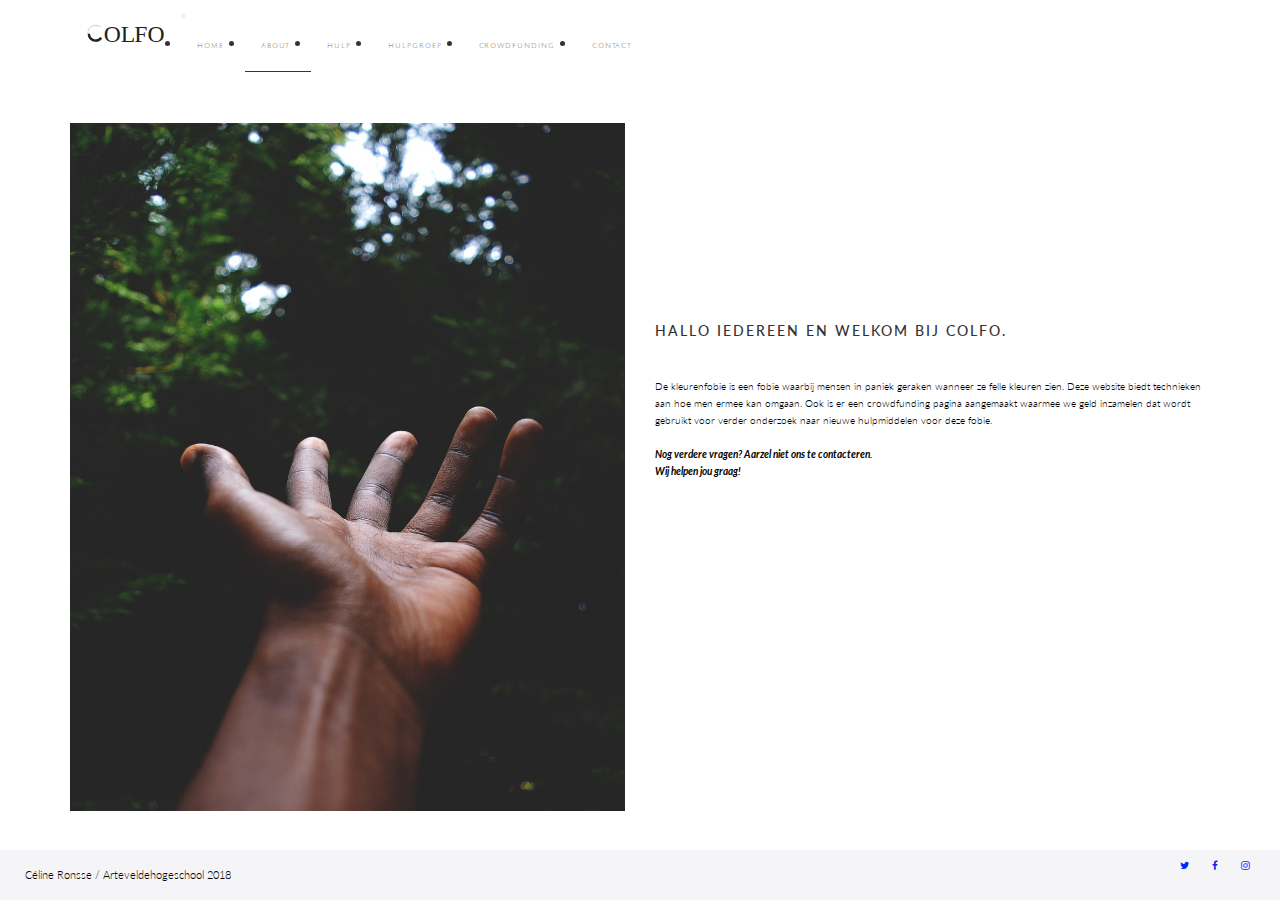
==== about.html @ eaca3eab "test" ====
<!doctype html>
<html lang="nl">
  <head>
    <!-- Required meta tags -->
    <meta charset="utf-8">
    <meta http-equiv="X-UA-Compatible" content="IE=edge">
    <meta name="viewport" content="width=device-width, initial-scale=1">

    <!-- bootstrap 4 css -->
    <link rel="stylesheet" href="https://stackpath.bootstrapcdn.com/bootstrap/4.1.3/css/bootstrap.min.css" integrity="sha384-MCw98/SFnGE8fJT3GXwEOngsV7Zt27NXFoaoApmYm81iuXoPkFOJwJ8ERdknLPMO" crossorigin="anonymous">

    <!-- Bootstrap core CSS -->
    <link href="vendor/bootstrap/css/bootstrap.min.css" rel="stylesheet">

    <!-- Custom CSS x -->
    <link href="css/style.css" rel="stylesheet">

    <!-- Javascript navigatie-->
    <script src="https://code.jquery.com/jquery-3.3.1.slim.min.js" integrity="sha384-q8i/X+965DzO0rT7abK41JStQIAqVgRVzpbzo5smXKp4YfRvH+8abtTE1Pi6jizo" crossorigin="anonymous"></script>
    <script src="https://cdnjs.cloudflare.com/ajax/libs/popper.js/1.14.3/umd/popper.min.js" integrity="sha384-ZMP7rVo3mIykV+2+9J3UJ46jBk0WLaUAdn689aCwoqbBJiSnjAK/l8WvCWPIPm49" crossorigin="anonymous"></script>
    <script src="https://stackpath.bootstrapcdn.com/bootstrap/4.1.3/js/bootstrap.min.js" integrity="sha384-ChfqqxuZUCnJSK3+MXmPNIyE6ZbWh2IMqE241rYiqJxyMiZ6OW/JmZQ5stwEULTy" crossorigin="anonymous"></script>
    <link rel="stylesheet" href="https://use.fontawesome.com/releases/v5.3.1/css/all.css" integrity="sha384-mzrmE5qonljUremFsqc01SB46JvROS7bZs3IO2EmfFsd15uHvIt+Y8vEf7N7fWAU"
                  crossorigin="anonymous">

    <!-- Javascript files-->
    <script src="https://ajax.googleapis.com/ajax/libs/jquery/3.3.1/jquery.min.js"></script>
    <script src="js/main.js"></script>

    <!-- template bootstrap-->
    <link href="//netdna.bootstrapcdn.com/bootstrap/3.0.0/css/bootstrap.min.css" rel="stylesheet" id="bootstrap-css">
    <script src="//netdna.bootstrapcdn.com/bootstrap/3.0.0/js/bootstrap.min.js"></script>
    <script src="//code.jquery.com/jquery-1.11.1.min.js"></script>

    <!-- footer -->
    <link href="https://stackpath.bootstrapcdn.com/font-awesome/4.7.0/css/font-awesome.min.css" rel="stylesheet"
    integrity="sha384-wvfXpqpZZVQGK6TAh5PVlGOfQNHSoD2xbE+QkPxCAFlNEevoEH3Sl0sibVcOQVnN" crossorigin="anonymous">

    <title>colorfobie</title>
</head>
<body>
    
            <!-- navigation -->
    <div class="container">
        <div class="row">
            <div class="col-md-12">
                <nav class="navbar navbar-expand-lg navbar-light">
                    <a class="navbar-brand" href="index.html">
                     <img src="images/logo.svg" width="auto" height="45" class="d-inline-block align-top" alt=""> 
                   </a>
                   <button class="navbar-toggler" type="button" data-toggle="collapse" data-target="#navbarSupportedContent" aria-controls="navbarSupportedContent" aria-expanded="false" aria-label="Toggle navigation">
                     <span class="navbar-toggler-icon"></span>
                   </button>
                 
                   <div class="collapse navbar-collapse" id="navbarSupportedContent">
                     <!-- de (nieuwe) bootstrap class 'ml-auto' zorgt voor alignering rechts. Zet die op het element 'navbar-nav'. Je kan trouwens meerdere navbar-nav elementen hebben in één navigatie -->
                     <ul class="navbar-nav ml-auto">
                       <li class="nav-item">
                         <a class="nav-link" href="index.html">Home <span class="sr-only">(current)</span></a>
                       </li>
                       <li class="nav-item active">
                            <a class="nav-link activelink" href="about.html">About</a>
                        </li>
                       <li class="nav-item">
                         <a class="nav-link" href="hulp.html">Hulp</a>
                       </li>
                       <li class="nav-item">
                         <a class="nav-link" href="hulpgroep.html">Hulpgroep</a>
                       </li>
                       <li class="nav-item">
                         <a class="nav-link" href="crowd.html">Crowdfunding</a>
                       </li>
                       <li class="nav-item">
                        <a class="nav-link" href="contact.html">Contact</a>
                        </li>
                     </ul>
                   </div>
                </nav>
            </div>
        </div>

        <div class="row">
            <div class="col-md-6">

                    <div class="aboutimg">
                            <img src="images/hand.jpeg" class="img-fluid" alt="marge">  
                    </div>
            </div>

            <div class="col-md-6">
                <div class="abouttxt">
                
                    <h5> Hallo iedereen en welkom bij Colfo. </h5>

                    <p>
                    De kleurenfobie is een fobie waarbij mensen in paniek geraken wanneer ze felle kleuren zien.
                    
                    Deze website biedt technieken aan hoe men ermee kan omgaan. 
                   
                    Ook is er een crowdfunding pagina aangemaakt waarmee we geld inzamelen dat wordt gebruikt voor verder
                    onderzoek naar nieuwe hulpmiddelen voor deze fobie.
                    <br>
                    <br>
                    
                    <i> <b> Nog verdere vragen? Aarzel niet ons te contacteren. <br> Wij helpen jou graag! </b> </i>

                    </p>
                </div>
            </div>
        </div>
    </div>

        


    <!-- Footer -->

    <footer class="site-footer">
            <p class="textleft">Céline Ronsse / Arteveldehogeschool 2018</p>
            <p class="right">
                <a class="icons" href="#"> 
                    <i class="fa fa-twitter"></i>
                    <i class="fa fa-facebook"></i>
                    <i class="fa fa-instagram"></i>
                </a>
            </p>
    </footer>

</body>
</html>
---- css/style.css ----
@import url("https://fonts.googleapis.com/css?family=Julius+Sans+One|Lato:100,300,400,700");
@import url("https://fonts.googleapis.com/css?family=Antic+Didone");
* {
  padding: 0;
  margin: 0;
  font-family: "Lato", sans-serif;
  -webkit-box-sizing: border-box;
          box-sizing: border-box;
}

body {
  color: #000000;
  background-color: white;
}

/* ABOUT.HTML*/
.aboutimg {
  margin-top: 30px;
}

.abouttxt {
  margin-bottom: 80px;
}

@media (min-width: 768px) {
  .abouttxt {
    margin-top: 230px;
  }
}

.abouttxt h5 {
  margin-bottom: 40px;
}

/* CROWD.HTML*/
h5 {
  font-family: "Julius Sans One", sans-serif;
  font-size: 2rem;
  letter-spacing: 2px;
  font-weight: 280;
  text-transform: uppercase;
  margin-top: 30px;
  margin-bottom: 50px;
  color: #000000;
}

@media (min-width: 768px) {
  h5 {
    margin-top: 100px;
    margin-bottom: 60px;
  }
}

.progress {
  margin-top: 10px;
  margin-bottom: 1em;
  background-color: #f5f5f8;
  border-radius: 25px;
}

.progress .progress-bar {
  background-color: #0027FF;
  border-radius: 25px;
}

.supporters {
  margin-top: 20px;
}

@media (min-width: 560px) {
  .supporters {
    margin-top: 30px;
  }
}

.deadline {
  margin-top: 0px;
}

@media (min-width: 768px) {
  .deadline {
    margin-top: 20px;
  }
}

.bttndoneren .bttn {
  width: 50%;
  margin-top: 10px;
  margin-bottom: 30px;
  font-size: 14px;
}

.crowdfoto {
  margin-bottom: 80px;
  width: 98%;
}

@media (min-width: 768px) {
  .crowdfoto {
    margin-top: 30px;
  }
}

/* HOME.HTML*/
/* BACKGROUND IMG */
.backgroundimg {
  width: 100%;
  height: 100%;
  display: block;
  margin-top: -60px;
}

/* COLFO */
.logoo {
  overflow: hidden;
  height: 100%;
  display: block;
  width: 60%;
  position: absolute;
  margin-left: -150px;
  margin-top: -640px;
}

/* NAVIGATIE */
li a {
  display: block;
  color: #000000;
  font-weight: 300;
  font-size: 0.7rem;
  font-family: "Julius Sans One", sans-serif;
  letter-spacing: 0.7pt;
  text-transform: uppercase;
  padding: 14px 16px;
  text-decoration: none;
  border-bottom: 1px solid transparent;
}

/* Change the link color on hover */
li a:hover {
  border-bottom: #0027FF;
  color: white;
  font-weight: 300;
  text-decoration: none;
  border-bottom: 1px solid #0027FF;
}

a.activelink {
  border-bottom: 1px solid #0027FF;
}

.nav-link {
  padding-right: 3em !important;
}

.navbar-light .navbar-nav .nav-link {
  color: #6d6a6a;
}

/* HULP.HTML*/
.img-fluid {
  max-width: 100%;
  height: auto;
}

.imggang {
  width: 100%;
  margin-top: 30px;
}

@media (min-width: 768px) {
  .imggang {
    margin-top: 30px;
    margin-bottom: 10px;
    width: 100%;
  }
}

p {
  font-family: "Lato", sans-serif;
  margin-top: 10px;
  font-size: 1rem;
  font-weight: 300;
  line-height: 1.7em;
  color: #000000;
}

.inleiding {
  font-family: "Antic Didone", serif;
  margin-top: 20px;
  font-size: 1.5rem;
}

@media (min-width: 768px) {
  .inleiding {
    margin-top: 180px;
  }
}

@media (min-width: 992px) {
  .inleiding {
    margin-top: 260px;
  }
}

@media (min-width: 1200px) {
  .inleiding {
    margin-top: 380px;
  }
}

@media (max-width: 768px) {
  .icon1 {
    width: 40%;
    margin-left: auto;
    margin-right: auto;
    margin-bottom: 15px;
    margin-top: 40px;
  }
}

@media (min-width: 768px) {
  .icon1 {
    width: 70%;
    margin-left: auto;
    margin-right: auto;
  }
}

@media (min-width: 992px) {
  .icon1 {
    width: 50%;
  }
}

@media (min-width: 1200px) {
  .icon1 {
    width: 50%;
  }
}

@media (max-width: 768px) {
  .icon2 {
    width: 40%;
    margin-left: auto;
    margin-right: auto;
    margin-bottom: 5px;
    margin-top: 25px;
  }
}

@media (min-width: 768px) {
  .icon2 {
    width: 70%;
    margin-left: auto;
    margin-right: auto;
  }
}

@media (min-width: 992px) {
  .icon2 {
    width: 50%;
  }
}

@media (min-width: 1200px) {
  .icon2 {
    width: 50%;
  }
}

.grouptxt h3 {
  text-transform: uppercase;
  color: #0027FF;
  font-weight: 290;
  text-align: center;
}

.grouptxt p {
  color: #0027FF;
  text-align: center;
}

h4 {
  text-transform: uppercase;
  font-weight: 290;
  text-align: left;
  margin-top: 20px;
  font-family: "Julius Sans One", sans-serif;
  font-size: 1.1em;
}

@media (min-width: 1500px) {
  h4 {
    margin-left: -135px;
  }
}

.laatsterij {
  margin-bottom: 70px;
}

.bttn {
  text-decoration: none;
  color: white;
  display: block;
  line-height: 45px;
  text-align: center;
  text-transform: uppercase;
  font-family: "Julius Sans One", sans-serif;
  font-weight: 280;
  width: 100%;
  background-color: #0027FF;
  margin-top: 2em;
  -webkit-transition: all 1s;
  transition: all 1s;
  font-size: 14px;
}

.bttn:hover {
  text-decoration: none;
  background-color: #f5f5f8;
  color: #0027FF;
  cursor: pointer;
}

/* HULPGROEP.HTML*/
@media (min-width: 768px) {
  .groups {
    margin-top: 50px;
  }
}

.titelzelfhulp h5 {
  margin-bottom: 15px;
  margin-top: 40px;
}

.titelzelfhulp p {
  margin-bottom: 40px;
}

@media (min-width: 992px) {
  .titelzelfhulp p {
    margin-bottom: 60px;
  }
}

/* CONTACT.HTML*/
.align-center {
  text-align: center;
}

html {
  height: 100%;
}

body {
  height: 100%;
  position: relative;
}

.row:after {
  content: "";
  display: table;
  clear: both;
}

.row .col {
  padding: 0 20px;
  float: left;
  -webkit-box-sizing: border-box;
          box-sizing: border-box;
}

.row .col.x-50 {
  width: 50%;
}

.row .col.x-100 {
  width: 100%;
}

.content-wrapper {
  min-height: 100%;
  position: relative;
}

.get-in-touch {
  max-width: 650px;
  margin: 0 auto;
  position: relative;
  top: 50%;
  -webkit-transform: translateY(-50%);
  transform: translateY(-50%);
}

.get-in-touch .title {
  text-align: center;
  font-family: "Julius Sans One", sans-serif;
  text-transform: uppercase;
  letter-spacing: 2px;
  font-size: 2rem;
  line-height: 48px;
  padding-bottom: 48px;
}

.contact-form .form-field {
  position: relative;
  margin: 32px 0;
}

.contact-form .input-text {
  display: block;
  width: 100%;
  height: 20px;
  border-width: 0 0 1px 0;
  border-color: #000;
  font-family: "Lato", sans-serif;
  font-size: 1.1rem;
  line-height: 26px;
  font-weight: 300;
}

.contact-form .input-text:focus {
  outline: none;
}

.contact-form .input-text:focus + .label, .contact-form .input-text.not-empty + .label {
  -webkit-transform: translateY(-15px);
  transform: translateY(-15px);
}

.contact-form .label {
  position: absolute;
  left: 20px;
  bottom: 11px;
  font-family: "Lato", sans-serif;
  font-size: 18px;
  line-height: 26px;
  font-weight: 300;
  color: #000000;
  cursor: text;
  -webkit-transition: -webkit-transform .2s ease-in-out;
  transition: -webkit-transform .2s ease-in-out;
  transition: transform .2s ease-in-out;
  transition: transform .2s ease-in-out, -webkit-transform .2s ease-in-out;
}

.contact-form .bttn {
  display: inline-block;
  line-height: 30px;
  padding: 8px 16px;
}

.note {
  position: absolute;
  left: 0;
  bottom: 10px;
  width: 100%;
  text-align: center;
  font-family: Lusitana, serif;
  font-size: 16px;
  line-height: 21px;
}

.note .link {
  color: #888;
  text-decoration: none;
}

.note .link:hover {
  text-decoration: underline;
}

/* FOOTER*/
.site-footer {
  position: fixed;
  display: -webkit-box;
  display: -ms-flexbox;
  display: flex;
  -webkit-box-pack: justify;
      -ms-flex-pack: justify;
          justify-content: space-between;
  background-color: #f5f5f8;
  padding: 0 25px;
  bottom: 0px;
  width: 100%;
  height: 50px;
}

.site-footer .textleft {
  font-family: "Lato", sans-serif;
  font-weight: 300;
  font-size: 0.8em;
  color: #000000;
  line-height: 50px;
  margin-top: 0px;
}

.site-footer .right i {
  margin-left: 10px;
  font-size: 1em;
  line-height: 50px;
  color: #0027FF;
  margin-top: -15px;
  padding: 5px;
}

.site-footer .right a {
  text-decoration: none;
}
/*# sourceMappingURL=style.css.map */
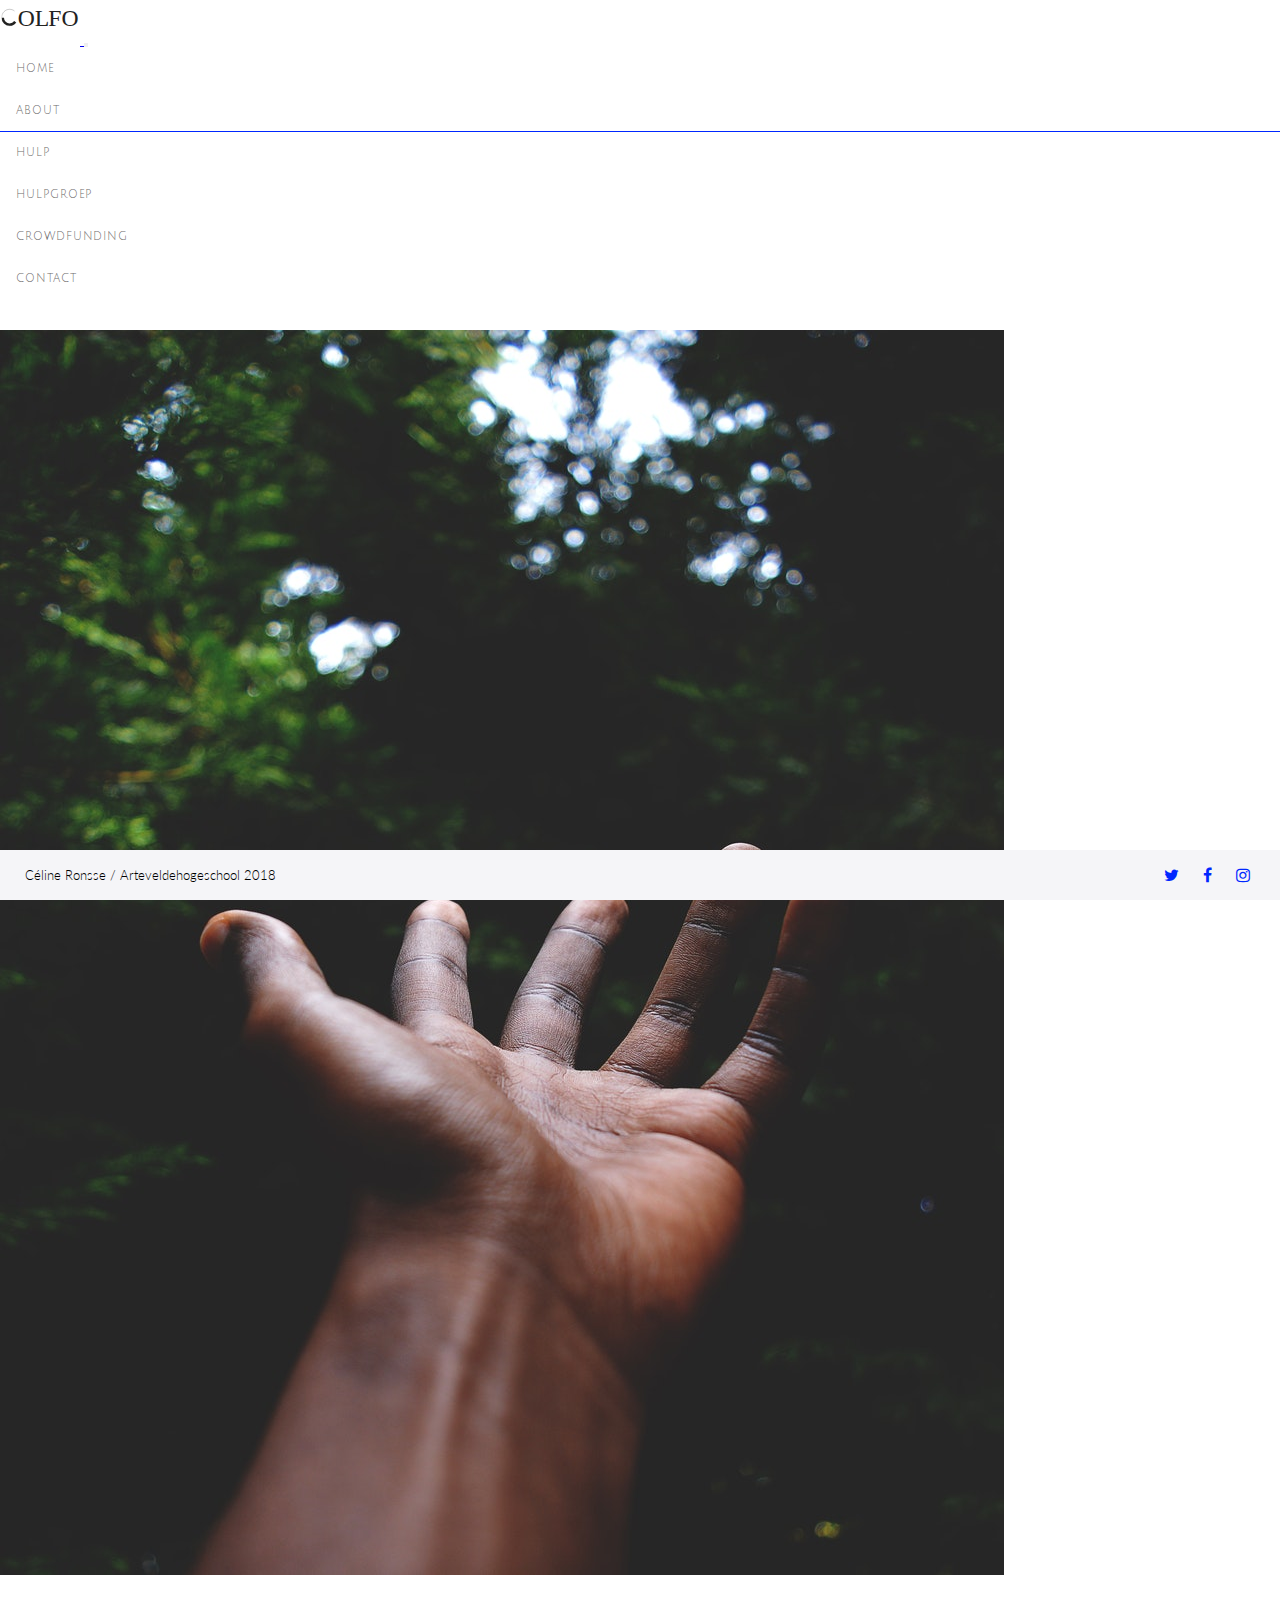
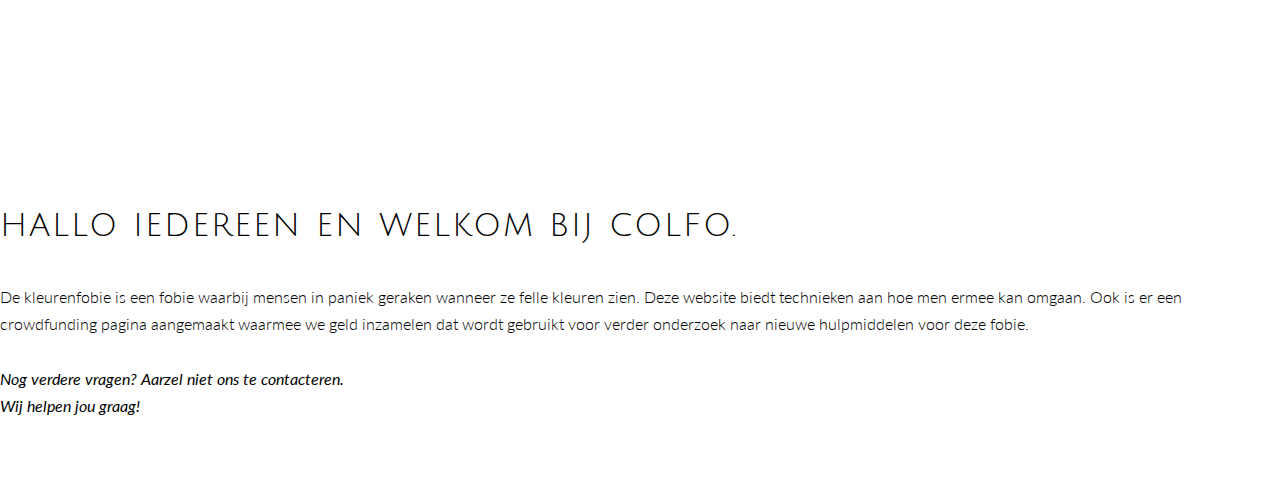
==== commit 7036fdf1: "test4" ====
--- a/about.html
+++ b/about.html
@@ -8,9 +8,6 @@
 
     <!-- bootstrap 4 css -->
     <link rel="stylesheet" href="https://stackpath.bootstrapcdn.com/bootstrap/4.1.3/css/bootstrap.min.css" integrity="sha384-MCw98/SFnGE8fJT3GXwEOngsV7Zt27NXFoaoApmYm81iuXoPkFOJwJ8ERdknLPMO" crossorigin="anonymous">
-
-    <!-- Bootstrap core CSS -->
-    <link href="vendor/bootstrap/css/bootstrap.min.css" rel="stylesheet">
 
     <!-- Custom CSS x -->
     <link href="css/style.css" rel="stylesheet">
@@ -26,11 +23,6 @@
     <script src="https://ajax.googleapis.com/ajax/libs/jquery/3.3.1/jquery.min.js"></script>
     <script src="js/main.js"></script>
 
-    <!-- template bootstrap-->
-    <link href="//netdna.bootstrapcdn.com/bootstrap/3.0.0/css/bootstrap.min.css" rel="stylesheet" id="bootstrap-css">
-    <script src="//netdna.bootstrapcdn.com/bootstrap/3.0.0/js/bootstrap.min.js"></script>
-    <script src="//code.jquery.com/jquery-1.11.1.min.js"></script>
-
     <!-- footer -->
     <link href="https://stackpath.bootstrapcdn.com/font-awesome/4.7.0/css/font-awesome.min.css" rel="stylesheet"
     integrity="sha384-wvfXpqpZZVQGK6TAh5PVlGOfQNHSoD2xbE+QkPxCAFlNEevoEH3Sl0sibVcOQVnN" crossorigin="anonymous">
@@ -39,7 +31,7 @@
 </head>
 <body>
     
-            <!-- navigation -->
+            <!-- NAVIGATIE -->
     <div class="container">
         <div class="row">
             <div class="col-md-12">
@@ -52,7 +44,7 @@
                    </button>
                  
                    <div class="collapse navbar-collapse" id="navbarSupportedContent">
-                     <!-- de (nieuwe) bootstrap class 'ml-auto' zorgt voor alignering rechts. Zet die op het element 'navbar-nav'. Je kan trouwens meerdere navbar-nav elementen hebben in één navigatie -->
+                    
                      <ul class="navbar-nav ml-auto">
                        <li class="nav-item">
                          <a class="nav-link" href="index.html">Home <span class="sr-only">(current)</span></a>
@@ -109,9 +101,6 @@
         </div>
     </div>
 
-        
-
-
     <!-- Footer -->
 
     <footer class="site-footer">
--- a/css/style.css
+++ b/css/style.css
@@ -135,7 +135,6 @@
   border-bottom: 1px solid transparent;
 }
 
-/* Change the link color on hover */
 li a:hover {
   border-bottom: #0027FF;
   color: white;
